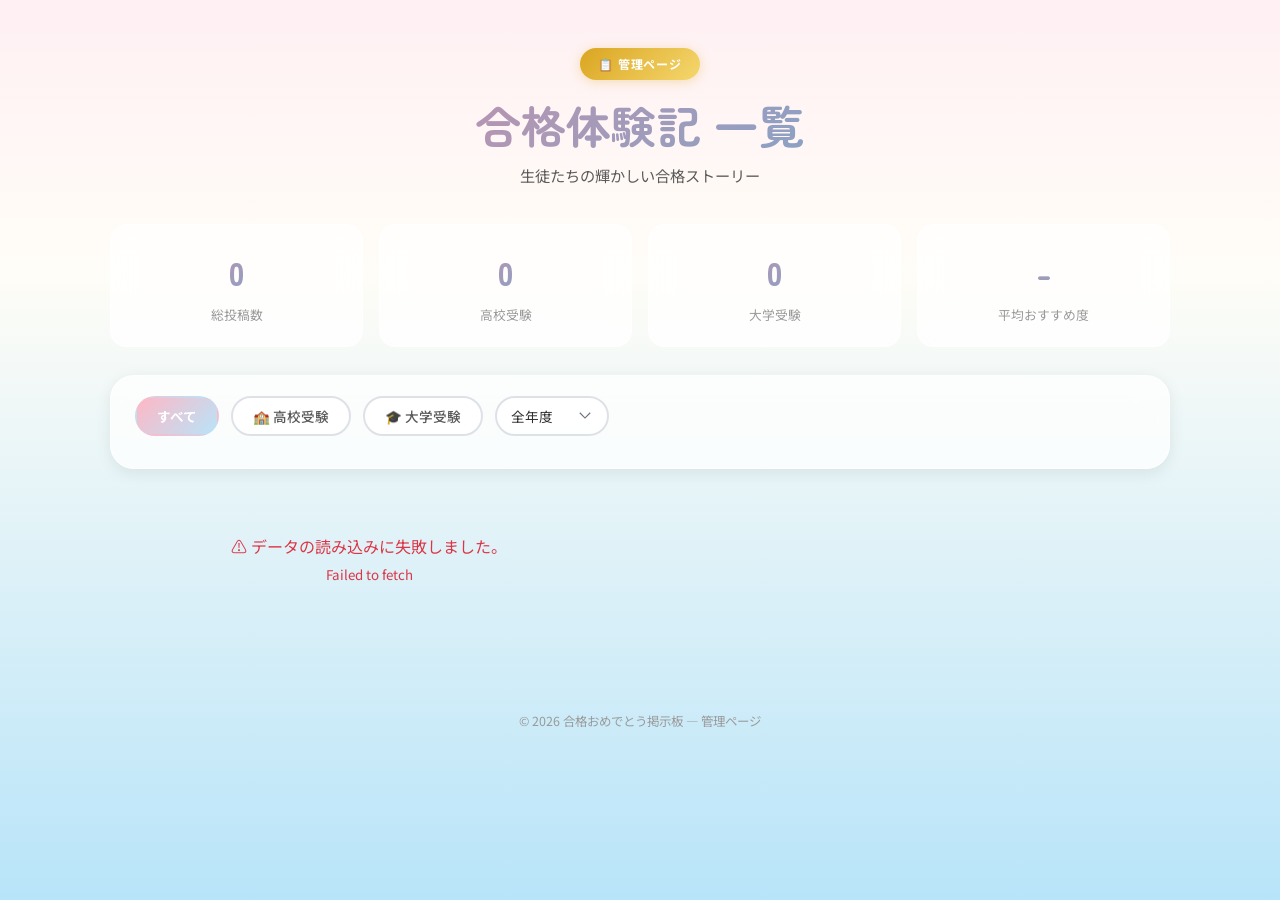
==== admin.html @ 75e35001 "Add files via upload" ====
<!DOCTYPE html>
<html lang="ja">
<head>
  <meta charset="UTF-8">
  <meta name="viewport" content="width=device-width, initial-scale=1.0">
  <title>投稿一覧 | 合格おめでとう掲示板 — 管理ページ</title>
  <meta name="description" content="合格体験記の投稿を一覧表示・管理するページです。">
  <link rel="stylesheet" href="style.css">
</head>
<body>

  <!-- 桜の花びらアニメーション -->
  <div class="sakura-container" id="sakuraContainer"></div>

  <!-- ヘッダー -->
  <header class="page-header fade-in">
    <div class="page-header__badge">📋 管理ページ</div>
    <h1 class="page-header__title">合格体験記 一覧</h1>
    <p class="page-header__subtitle">生徒たちの輝かしい合格ストーリー</p>
  </header>

  <!-- メインコンテンツ -->
  <main class="main-container main-container--wide">

    <!-- 統計カード -->
    <div class="admin-stats fade-in" id="statsSection">
      <div class="stat-card">
        <div class="stat-card__value" id="totalCount">0</div>
        <div class="stat-card__label">総投稿数</div>
      </div>
      <div class="stat-card">
        <div class="stat-card__value" id="highschoolCount">0</div>
        <div class="stat-card__label">高校受験</div>
      </div>
      <div class="stat-card">
        <div class="stat-card__value" id="universityCount">0</div>
        <div class="stat-card__label">大学受験</div>
      </div>
      <div class="stat-card">
        <div class="stat-card__value" id="avgRating">-</div>
        <div class="stat-card__label">平均おすすめ度</div>
      </div>
    </div>

    <!-- フィルター -->
    <div class="glass-card fade-in" style="padding: 20px 24px; margin-bottom: 24px;">
      <div class="admin-toolbar">
        <button class="filter-btn active" data-filter="all">すべて</button>
        <button class="filter-btn" data-filter="highschool">🏫 高校受験</button>
        <button class="filter-btn" data-filter="university">🎓 大学受験</button>
        <select class="form-select" id="yearFilter" style="width: auto; padding: 8px 36px 8px 14px; font-size: 0.85rem; border-radius: 100px;">
          <option value="all">全年度</option>
          <option value="2026">2026年度</option>
          <option value="2025">2025年度</option>
          <option value="2024">2024年度</option>
        </select>
      </div>
    </div>

    <!-- 投稿カード一覧 -->
    <div class="stories-grid" id="storiesGrid">
      <!-- JS で動的に生成 -->
    </div>

    <!-- 空の状態 -->
    <div class="empty-state" id="emptyState" style="display: none;">
      <div class="empty-state__icon">🌸</div>
      <p class="empty-state__text">
        まだ投稿がありません。<br>
        生徒たちの合格体験記を待ちましょう！
      </p>
    </div>

  </main>

  <!-- 削除確認ダイアログ -->
  <div class="confirm-overlay" id="confirmOverlay">
    <div class="confirm-box">
      <p class="confirm-box__text">この投稿を削除しますか？<br>この操作は元に戻せません。</p>
      <div class="confirm-box__actions">
        <button class="btn-confirm-cancel" id="confirmCancel">キャンセル</button>
        <button class="btn-confirm-ok" id="confirmOk">削除する</button>
      </div>
    </div>
  </div>

  <footer class="page-footer">
    <p>© 2026 合格おめでとう掲示板 — 管理ページ</p>
  </footer>

  <script src="admin.js"></script>
</body>
</html>
---- style.css ----
/* ============================================
   合格体験記 投稿掲示板 — 共通デザインシステム
   テーマ: 春の門出（桜・青空・祝福）
   ============================================ */

@import url('https://fonts.googleapis.com/css2?family=Noto+Sans+JP:wght@300;400;500;700;900&family=Zen+Maru+Gothic:wght@400;500;700&display=swap');

/* --- CSS Variables --- */
:root {
  --pink-soft: #FFB7C5;
  --pink-pale: #FADADD;
  --pink-deep: #E8879C;
  --sakura: #FFF0F3;
  --cream: #FFFDF7;
  --sky-blue: #87CEEB;
  --sky-light: #B8E4F9;
  --sky-deep: #5AAFDA;
  --green-fresh: #A8D8A8;
  --gold: #DAA520;
  --gold-light: #F5D76E;
  --white: #FFFFFF;
  --gray-100: #F8F9FA;
  --gray-200: #E9ECEF;
  --gray-300: #DEE2E6;
  --gray-400: #CED4DA;
  --gray-500: #ADB5BD;
  --gray-600: #6C757D;
  --gray-700: #495057;
  --gray-800: #343A40;
  --text-primary: #2D2D2D;
  --text-secondary: #5A5A5A;
  --text-muted: #9A9A9A;

  --font-main: 'Noto Sans JP', sans-serif;
  --font-display: 'Zen Maru Gothic', sans-serif;

  --radius-sm: 8px;
  --radius-md: 16px;
  --radius-lg: 24px;
  --radius-xl: 32px;

  --shadow-sm: 0 2px 8px rgba(0, 0, 0, 0.06);
  --shadow-md: 0 4px 16px rgba(0, 0, 0, 0.08);
  --shadow-lg: 0 8px 32px rgba(0, 0, 0, 0.12);
  --shadow-glow: 0 0 20px rgba(255, 183, 197, 0.3);

  --transition-fast: 200ms ease;
  --transition-normal: 350ms ease;
  --transition-slow: 600ms ease;
}

/* --- Global Reset --- */
*, *::before, *::after {
  margin: 0;
  padding: 0;
  box-sizing: border-box;
}

html {
  scroll-behavior: smooth;
}

body {
  font-family: var(--font-main);
  color: var(--text-primary);
  line-height: 1.7;
  min-height: 100vh;
  overflow-x: hidden;
  background: linear-gradient(180deg, var(--sakura) 0%, var(--cream) 30%, var(--sky-light) 100%);
}

/* --- Sakura Petals Animation --- */
.sakura-container {
  position: fixed;
  top: 0;
  left: 0;
  width: 100%;
  height: 100%;
  pointer-events: none;
  z-index: 0;
  overflow: hidden;
}

.petal {
  position: absolute;
  top: -40px;
  width: 12px;
  height: 12px;
  background: var(--pink-soft);
  border-radius: 50% 0 50% 50%;
  opacity: 0.7;
  animation: fall linear infinite;
  filter: blur(0.5px);
}

.petal:nth-child(odd) {
  background: var(--pink-pale);
  width: 10px;
  height: 10px;
}

.petal:nth-child(3n) {
  background: var(--white);
  opacity: 0.5;
  width: 8px;
  height: 8px;
}

@keyframes fall {
  0% {
    transform: translateX(0) rotate(0deg) scale(1);
    opacity: 0.7;
  }
  25% {
    transform: translateX(30px) rotate(90deg) scale(0.9);
  }
  50% {
    transform: translateX(-20px) rotate(180deg) scale(1.1);
  }
  75% {
    transform: translateX(40px) rotate(270deg) scale(0.95);
  }
  100% {
    transform: translateX(10px) rotate(360deg) scale(1);
    opacity: 0;
    top: 105vh;
  }
}

/* --- Page Header --- */
.page-header {
  position: relative;
  text-align: center;
  padding: 48px 24px 36px;
  z-index: 1;
}

.page-header__badge {
  display: inline-flex;
  align-items: center;
  gap: 6px;
  background: linear-gradient(135deg, var(--gold), var(--gold-light));
  color: var(--white);
  font-size: 0.75rem;
  font-weight: 700;
  padding: 6px 18px;
  border-radius: 100px;
  letter-spacing: 0.08em;
  margin-bottom: 16px;
  box-shadow: 0 2px 12px rgba(218, 165, 32, 0.3);
  text-transform: uppercase;
}

.page-header__title {
  font-family: var(--font-display);
  font-size: clamp(1.8rem, 5vw, 2.8rem);
  font-weight: 700;
  background: linear-gradient(135deg, var(--pink-deep), var(--sky-deep));
  -webkit-background-clip: text;
  -webkit-text-fill-color: transparent;
  background-clip: text;
  margin-bottom: 8px;
  line-height: 1.3;
}

.page-header__subtitle {
  font-size: 0.95rem;
  color: var(--text-secondary);
  font-weight: 400;
}

/* --- Main Container --- */
.main-container {
  position: relative;
  z-index: 1;
  max-width: 720px;
  margin: 0 auto;
  padding: 0 20px 60px;
}

.main-container--wide {
  max-width: 1100px;
}

/* --- Glass Card --- */
.glass-card {
  background: rgba(255, 255, 255, 0.75);
  backdrop-filter: blur(16px);
  -webkit-backdrop-filter: blur(16px);
  border: 1px solid rgba(255, 255, 255, 0.6);
  border-radius: var(--radius-lg);
  padding: 36px 32px;
  box-shadow: var(--shadow-md);
  transition: box-shadow var(--transition-normal);
}

.glass-card:hover {
  box-shadow: var(--shadow-lg);
}

/* --- Director Message --- */
.director-message {
  margin-bottom: 28px;
  padding: 32px 28px;
  position: relative;
  overflow: hidden;
}

.director-message::before {
  content: '';
  position: absolute;
  top: 0;
  left: 0;
  width: 100%;
  height: 3px;
  background: linear-gradient(90deg, var(--pink-soft), var(--gold-light), var(--sky-light));
}

.director-message__inner {
  display: flex;
  gap: 24px;
  align-items: flex-start;
}

.director-message__avatar {
  flex-shrink: 0;
  width: 100px;
  height: 100px;
  border-radius: var(--radius-md);
  overflow: hidden;
  box-shadow: var(--shadow-sm);
  border: 3px solid rgba(255, 255, 255, 0.8);
}

.director-message__avatar img {
  width: 100%;
  height: 100%;
  object-fit: cover;
}

.director-message__content {
  flex: 1;
  min-width: 0;
}

.director-message__label {
  font-family: var(--font-display);
  font-weight: 700;
  font-size: 0.85rem;
  color: var(--pink-deep);
  margin-bottom: 12px;
  letter-spacing: 0.04em;
}

.director-message__text {
  font-family: var(--font-display);
  font-size: 0.88rem;
  color: var(--text-secondary);
  line-height: 2;
}

.director-message__text p {
  margin-bottom: 6px;
}

.director-message__text p:last-child {
  margin-bottom: 0;
}

.director-message__text strong {
  color: var(--text-primary);
  font-weight: 700;
}

@media (max-width: 520px) {
  .director-message__inner {
    flex-direction: column;
    align-items: center;
    text-align: center;
  }

  .director-message__avatar {
    width: 80px;
    height: 80px;
  }
}

/* --- Form Elements --- */
.form-group {
  margin-bottom: 28px;
}

.form-label {
  display: flex;
  align-items: center;
  gap: 8px;
  font-family: var(--font-display);
  font-weight: 500;
  font-size: 0.95rem;
  color: var(--text-primary);
  margin-bottom: 8px;
}

.form-label__icon {
  font-size: 1.1rem;
}

.form-label__required {
  font-size: 0.7rem;
  color: var(--white);
  background: var(--pink-deep);
  padding: 2px 8px;
  border-radius: 100px;
  font-weight: 700;
}

.form-label__optional {
  font-size: 0.7rem;
  color: var(--text-muted);
  background: var(--gray-200);
  padding: 2px 8px;
  border-radius: 100px;
  font-weight: 500;
}

.form-input,
.form-select,
.form-textarea {
  width: 100%;
  font-family: var(--font-main);
  font-size: 0.95rem;
  color: var(--text-primary);
  background: rgba(255, 255, 255, 0.8);
  border: 2px solid var(--gray-300);
  border-radius: var(--radius-md);
  padding: 14px 18px;
  transition: all var(--transition-fast);
  outline: none;
}

.form-input:focus,
.form-select:focus,
.form-textarea:focus {
  border-color: var(--pink-soft);
  background: var(--white);
  box-shadow: 0 0 0 4px rgba(255, 183, 197, 0.2);
}

.form-input::placeholder,
.form-textarea::placeholder {
  color: var(--gray-400);
  font-size: 0.88rem;
}

.form-textarea {
  resize: vertical;
  min-height: 120px;
  line-height: 1.8;
}

.form-select {
  appearance: none;
  background-image: url("data:image/svg+xml,%3Csvg xmlns='http://www.w3.org/2000/svg' width='12' height='12' viewBox='0 0 12 12'%3E%3Cpath fill='%236C757D' d='M6 8.825L0.375 3.2l.85-.85L6 7.125l4.775-4.775.85.85z'/%3E%3C/svg%3E");
  background-repeat: no-repeat;
  background-position: right 16px center;
  padding-right: 40px;
  cursor: pointer;
}

/* --- Inline Group (2 cols) --- */
.form-row {
  display: grid;
  grid-template-columns: 1fr 1fr;
  gap: 16px;
}

@media (max-width: 520px) {
  .form-row {
    grid-template-columns: 1fr;
  }
}

/* --- Star Rating --- */
.star-rating {
  display: flex;
  gap: 6px;
  flex-direction: row-reverse;
  justify-content: flex-end;
}

.star-rating input {
  display: none;
}

.star-rating label {
  font-size: 2rem;
  color: var(--gray-300);
  cursor: pointer;
  transition: all var(--transition-fast);
  user-select: none;
}

.star-rating label::before {
  content: '★';
}

.star-rating input:checked ~ label,
.star-rating label:hover,
.star-rating label:hover ~ label {
  color: var(--gold);
  text-shadow: 0 0 8px rgba(218, 165, 32, 0.4);
  transform: scale(1.15);
}

/* --- Section Divider --- */
.section-divider {
  display: flex;
  align-items: center;
  gap: 14px;
  margin: 36px 0 28px;
}

.section-divider__line {
  flex: 1;
  height: 1px;
  background: linear-gradient(90deg, transparent, var(--pink-soft), transparent);
}

.section-divider__icon {
  font-size: 1.2rem;
}

/* --- Submit Button --- */
.btn-submit {
  display: flex;
  align-items: center;
  justify-content: center;
  gap: 10px;
  width: 100%;
  padding: 18px 32px;
  font-family: var(--font-display);
  font-size: 1.1rem;
  font-weight: 700;
  color: var(--white);
  background: linear-gradient(135deg, var(--pink-deep), var(--sky-deep));
  border: none;
  border-radius: var(--radius-md);
  cursor: pointer;
  transition: all var(--transition-normal);
  box-shadow: 0 4px 16px rgba(232, 135, 156, 0.4);
  position: relative;
  overflow: hidden;
}

.btn-submit::before {
  content: '';
  position: absolute;
  top: 0;
  left: -100%;
  width: 100%;
  height: 100%;
  background: linear-gradient(90deg, transparent, rgba(255,255,255,0.2), transparent);
  transition: left 0.5s;
}

.btn-submit:hover {
  transform: translateY(-2px);
  box-shadow: 0 6px 24px rgba(232, 135, 156, 0.5);
}

.btn-submit:hover::before {
  left: 100%;
}

.btn-submit:active {
  transform: translateY(0);
}

/* --- Modal Overlay --- */
.modal-overlay {
  position: fixed;
  top: 0;
  left: 0;
  width: 100%;
  height: 100%;
  background: rgba(0, 0, 0, 0.4);
  backdrop-filter: blur(6px);
  display: flex;
  align-items: center;
  justify-content: center;
  z-index: 1000;
  opacity: 0;
  pointer-events: none;
  transition: opacity var(--transition-normal);
}

.modal-overlay.active {
  opacity: 1;
  pointer-events: all;
}

.modal-content {
  background: var(--white);
  border-radius: var(--radius-xl);
  padding: 48px 40px;
  text-align: center;
  max-width: 420px;
  width: 90%;
  transform: scale(0.85) translateY(20px);
  transition: transform var(--transition-normal);
  box-shadow: var(--shadow-lg);
}

.modal-overlay.active .modal-content {
  transform: scale(1) translateY(0);
}

.modal-content__emoji {
  font-size: 4rem;
  margin-bottom: 16px;
  animation: bounce 0.6s ease infinite alternate;
}

@keyframes bounce {
  from { transform: translateY(0); }
  to { transform: translateY(-8px); }
}

.modal-content__title {
  font-family: var(--font-display);
  font-size: 1.5rem;
  font-weight: 700;
  color: var(--text-primary);
  margin-bottom: 8px;
}

.modal-content__text {
  font-size: 0.9rem;
  color: var(--text-secondary);
  margin-bottom: 28px;
  line-height: 1.7;
}

.btn-modal-close {
  display: inline-flex;
  align-items: center;
  gap: 6px;
  padding: 12px 36px;
  background: linear-gradient(135deg, var(--pink-soft), var(--sky-light));
  color: var(--text-primary);
  font-family: var(--font-display);
  font-weight: 700;
  font-size: 0.95rem;
  border: none;
  border-radius: var(--radius-md);
  cursor: pointer;
  transition: all var(--transition-fast);
}

.btn-modal-close:hover {
  transform: translateY(-1px);
  box-shadow: var(--shadow-md);
}

/* --- Admin: Story Card --- */
.stories-grid {
  display: grid;
  grid-template-columns: repeat(auto-fill, minmax(340px, 1fr));
  gap: 24px;
  margin-top: 24px;
}

@media (max-width: 520px) {
  .stories-grid {
    grid-template-columns: 1fr;
  }
}

.story-card {
  background: rgba(255, 255, 255, 0.8);
  backdrop-filter: blur(12px);
  border: 1px solid rgba(255, 255, 255, 0.6);
  border-radius: var(--radius-lg);
  padding: 28px 24px;
  box-shadow: var(--shadow-sm);
  transition: all var(--transition-normal);
  position: relative;
  overflow: hidden;
}

.story-card::before {
  content: '';
  position: absolute;
  top: 0;
  left: 0;
  width: 100%;
  height: 4px;
  background: linear-gradient(90deg, var(--pink-soft), var(--sky-blue), var(--green-fresh));
}

.story-card:hover {
  transform: translateY(-4px);
  box-shadow: var(--shadow-lg);
}

.story-card__header {
  display: flex;
  align-items: center;
  gap: 14px;
  margin-bottom: 20px;
}

.story-card__avatar {
  width: 52px;
  height: 52px;
  border-radius: 50%;
  background: linear-gradient(135deg, var(--pink-soft), var(--sky-light));
  display: flex;
  align-items: center;
  justify-content: center;
  font-family: var(--font-display);
  font-weight: 700;
  font-size: 1.1rem;
  color: var(--white);
  flex-shrink: 0;
}

.story-card__avatar img {
  width: 100%;
  height: 100%;
  border-radius: 50%;
  object-fit: cover;
}

.story-card__meta {
  flex: 1;
}

.story-card__school {
  font-family: var(--font-display);
  font-weight: 700;
  font-size: 1.05rem;
  color: var(--text-primary);
}

.story-card__tags {
  display: flex;
  gap: 6px;
  margin-top: 4px;
  flex-wrap: wrap;
}

.story-card__tag {
  font-size: 0.7rem;
  padding: 3px 10px;
  border-radius: 100px;
  font-weight: 500;
}

.story-card__tag--highschool {
  background: rgba(168, 216, 168, 0.3);
  color: #4a8a4a;
}

.story-card__tag--university {
  background: rgba(135, 206, 235, 0.3);
  color: #3a7ab5;
}

.story-card__tag--year {
  background: rgba(218, 165, 32, 0.15);
  color: #b8860b;
}

.story-card__stars {
  color: var(--gold);
  font-size: 0.85rem;
  letter-spacing: 2px;
}

.story-card__section {
  margin-bottom: 16px;
}

.story-card__section-title {
  font-size: 0.75rem;
  font-weight: 700;
  color: var(--pink-deep);
  text-transform: uppercase;
  letter-spacing: 0.06em;
  margin-bottom: 4px;
  display: flex;
  align-items: center;
  gap: 6px;
}

.story-card__section-text {
  font-size: 0.88rem;
  color: var(--text-secondary);
  line-height: 1.7;
}

.story-card__parent {
  background: rgba(255, 240, 243, 0.5);
  border-left: 3px solid var(--pink-soft);
  padding: 12px 16px;
  border-radius: 0 var(--radius-sm) var(--radius-sm) 0;
  margin-top: 12px;
}

.story-card__parent-label {
  font-size: 0.7rem;
  font-weight: 700;
  color: var(--pink-deep);
  margin-bottom: 4px;
}

.story-card__parent-text {
  font-size: 0.85rem;
  color: var(--text-secondary);
  line-height: 1.6;
}

.story-card__delete {
  position: absolute;
  top: 16px;
  right: 16px;
  width: 32px;
  height: 32px;
  border-radius: 50%;
  border: none;
  background: rgba(220, 53, 69, 0.08);
  color: #dc3545;
  cursor: pointer;
  font-size: 0.85rem;
  display: flex;
  align-items: center;
  justify-content: center;
  transition: all var(--transition-fast);
  opacity: 0;
}

.story-card:hover .story-card__delete {
  opacity: 1;
}

.story-card__delete:hover {
  background: rgba(220, 53, 69, 0.15);
  transform: scale(1.1);
}

/* --- Admin Filters --- */
.admin-toolbar {
  display: flex;
  align-items: center;
  gap: 12px;
  flex-wrap: wrap;
  margin-bottom: 12px;
}

.filter-btn {
  padding: 8px 20px;
  font-family: var(--font-main);
  font-size: 0.85rem;
  font-weight: 500;
  border: 2px solid var(--gray-300);
  border-radius: 100px;
  background: var(--white);
  color: var(--text-secondary);
  cursor: pointer;
  transition: all var(--transition-fast);
}

.filter-btn:hover {
  border-color: var(--pink-soft);
  color: var(--pink-deep);
}

.filter-btn.active {
  background: linear-gradient(135deg, var(--pink-soft), var(--sky-light));
  border-color: transparent;
  color: var(--white);
  font-weight: 700;
}

.admin-stats {
  display: grid;
  grid-template-columns: repeat(auto-fit, minmax(160px, 1fr));
  gap: 16px;
  margin-bottom: 28px;
}

.stat-card {
  background: rgba(255, 255, 255, 0.7);
  backdrop-filter: blur(12px);
  border-radius: var(--radius-md);
  padding: 20px;
  text-align: center;
  border: 1px solid rgba(255, 255, 255, 0.5);
}

.stat-card__value {
  font-family: var(--font-display);
  font-size: 2rem;
  font-weight: 900;
  background: linear-gradient(135deg, var(--pink-deep), var(--sky-deep));
  -webkit-background-clip: text;
  -webkit-text-fill-color: transparent;
  background-clip: text;
}

.stat-card__label {
  font-size: 0.8rem;
  color: var(--text-muted);
  margin-top: 4px;
}

/* --- Empty State --- */
.empty-state {
  text-align: center;
  padding: 60px 20px;
  color: var(--text-muted);
}

.empty-state__icon {
  font-size: 3.5rem;
  margin-bottom: 16px;
}

.empty-state__text {
  font-size: 1rem;
  line-height: 1.7;
}

/* --- Footer --- */
.page-footer {
  text-align: center;
  padding: 24px;
  font-size: 0.78rem;
  color: var(--text-muted);
  position: relative;
  z-index: 1;
}

/* --- Confirm Dialog --- */
.confirm-overlay {
  position: fixed;
  top: 0;
  left: 0;
  width: 100%;
  height: 100%;
  background: rgba(0, 0, 0, 0.35);
  backdrop-filter: blur(4px);
  display: flex;
  align-items: center;
  justify-content: center;
  z-index: 2000;
  opacity: 0;
  pointer-events: none;
  transition: opacity var(--transition-fast);
}

.confirm-overlay.active {
  opacity: 1;
  pointer-events: all;
}

.confirm-box {
  background: var(--white);
  border-radius: var(--radius-lg);
  padding: 32px;
  max-width: 360px;
  width: 85%;
  text-align: center;
  box-shadow: var(--shadow-lg);
}

.confirm-box__text {
  font-size: 0.95rem;
  color: var(--text-primary);
  margin-bottom: 24px;
  line-height: 1.6;
}

.confirm-box__actions {
  display: flex;
  gap: 12px;
  justify-content: center;
}

.btn-confirm-cancel,
.btn-confirm-ok {
  padding: 10px 28px;
  font-family: var(--font-main);
  font-size: 0.9rem;
  font-weight: 600;
  border: none;
  border-radius: var(--radius-sm);
  cursor: pointer;
  transition: all var(--transition-fast);
}

.btn-confirm-cancel {
  background: var(--gray-200);
  color: var(--text-secondary);
}

.btn-confirm-cancel:hover {
  background: var(--gray-300);
}

.btn-confirm-ok {
  background: #dc3545;
  color: var(--white);
}

.btn-confirm-ok:hover {
  background: #c82333;
}

/* --- Utility --- */
.fade-in {
  animation: fadeInUp 0.6s ease both;
}

@keyframes fadeInUp {
  from {
    opacity: 0;
    transform: translateY(20px);
  }
  to {
    opacity: 1;
    transform: translateY(0);
  }
}

/* --- Responsive --- */
@media (max-width: 600px) {
  .glass-card {
    padding: 24px 18px;
    border-radius: var(--radius-md);
  }

  .page-header {
    padding: 32px 16px 24px;
  }

  .main-container {
    padding: 0 12px 40px;
  }

  .story-card {
    padding: 20px 16px;
  }
}
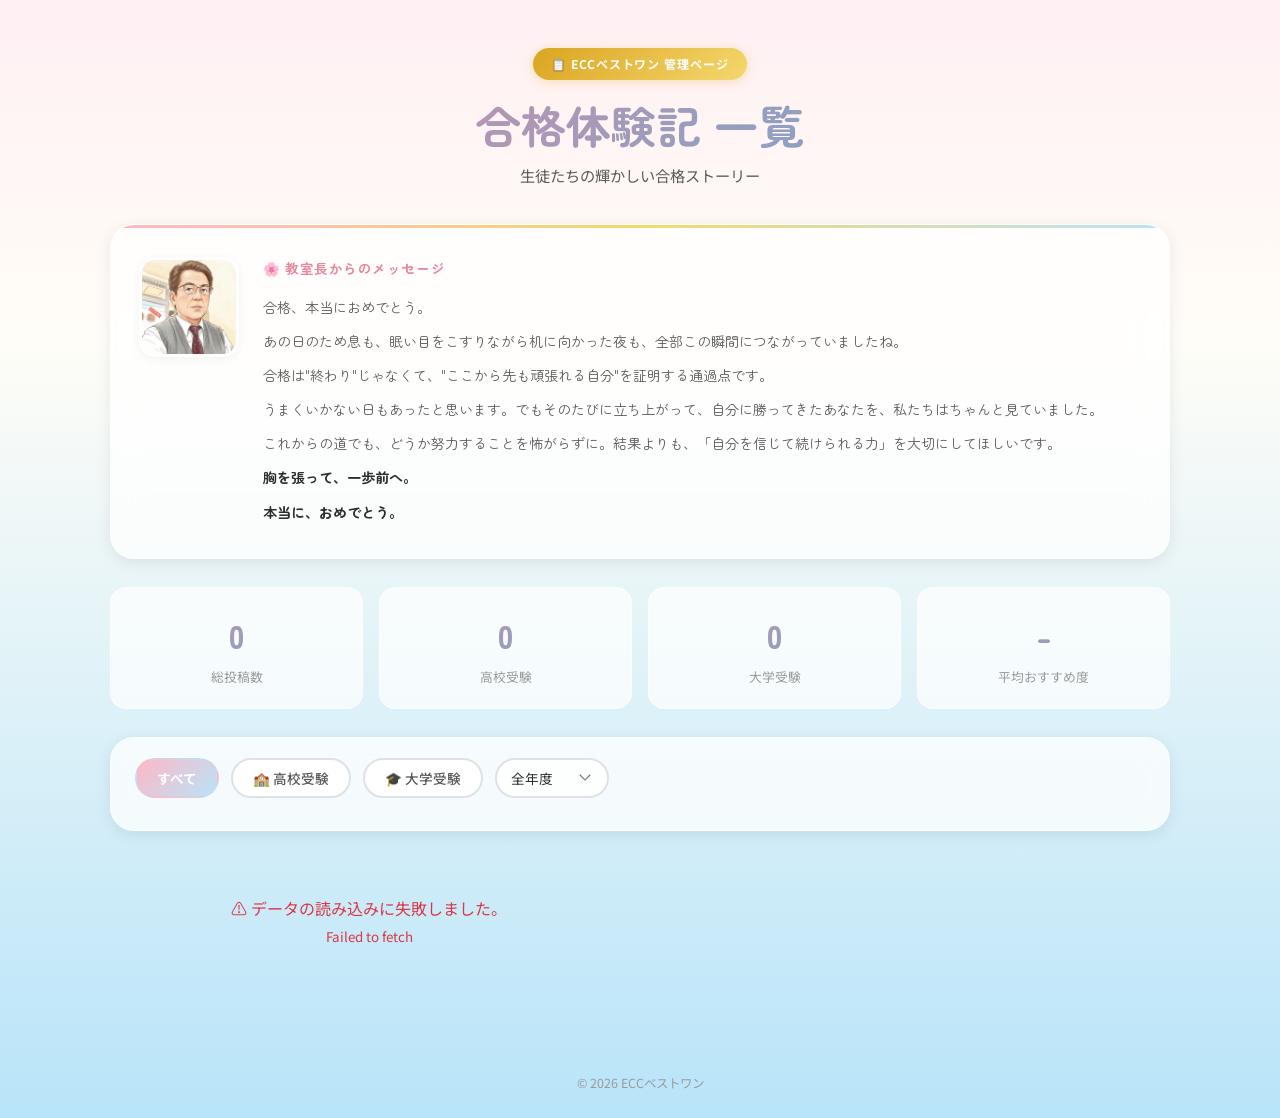
==== commit 62a997ed: "up" ====
--- a/admin.html
+++ b/admin.html
@@ -3,8 +3,8 @@
 <head>
   <meta charset="UTF-8">
   <meta name="viewport" content="width=device-width, initial-scale=1.0">
-  <title>投稿一覧 | 合格おめでとう掲示板 — 管理ページ</title>
-  <meta name="description" content="合格体験記の投稿を一覧表示・管理するページです。">
+  <title>投稿一覧 | ECCベストワン — 管理ページ</title>
+  <meta name="description" content="ECCベストワン 合格体験記の投稿を一覧表示・管理するページです。">
   <link rel="stylesheet" href="style.css">
 </head>
 <body>
@@ -14,13 +14,34 @@
 
   <!-- ヘッダー -->
   <header class="page-header fade-in">
-    <div class="page-header__badge">📋 管理ページ</div>
+    <div class="page-header__badge">📋 ECCベストワン 管理ページ</div>
     <h1 class="page-header__title">合格体験記 一覧</h1>
     <p class="page-header__subtitle">生徒たちの輝かしい合格ストーリー</p>
   </header>
 
   <!-- メインコンテンツ -->
   <main class="main-container main-container--wide">
+
+    <!-- 教室長からのメッセージ -->
+    <section class="director-message glass-card fade-in">
+      <div class="director-message__inner">
+        <div class="director-message__avatar">
+          <img src="director.webp" alt="教室長">
+        </div>
+        <div class="director-message__content">
+          <div class="director-message__label">🌸 教室長からのメッセージ</div>
+          <div class="director-message__text">
+            <p>合格、本当におめでとう。</p>
+            <p>あの日のため息も、眠い目をこすりながら机に向かった夜も、全部この瞬間につながっていましたね。</p>
+            <p>合格は"終わり"じゃなくて、"ここから先も頑張れる自分"を証明する通過点です。</p>
+            <p>うまくいかない日もあったと思います。でもそのたびに立ち上がって、自分に勝ってきたあなたを、私たちはちゃんと見ていました。</p>
+            <p>これからの道でも、どうか努力することを怖がらずに。結果よりも、「自分を信じて続けられる力」を大切にしてほしいです。</p>
+            <p><strong>胸を張って、一歩前へ。</strong></p>
+            <p><strong>本当に、おめでとう。</strong></p>
+          </div>
+        </div>
+      </div>
+    </section>
 
     <!-- 統計カード -->
     <div class="admin-stats fade-in" id="statsSection">
@@ -85,7 +106,7 @@
   </div>
 
   <footer class="page-footer">
-    <p>© 2026 合格おめでとう掲示板 — 管理ページ</p>
+    <p>© 2026 ECCベストワン</p>
   </footer>
 
   <script src="admin.js"></script>
--- a/style.css
+++ b/style.css
@@ -832,6 +832,34 @@
   line-height: 1.7;
 }
 
+/* --- Consent Notice --- */
+.consent-notice {
+  margin-bottom: 24px;
+  padding: 16px 20px;
+  background: rgba(255, 240, 243, 0.5);
+  border: 1px solid rgba(232, 135, 156, 0.2);
+  border-radius: var(--radius-md);
+}
+
+.consent-label {
+  display: flex;
+  align-items: flex-start;
+  gap: 10px;
+  cursor: pointer;
+  font-size: 0.82rem;
+  color: var(--text-secondary);
+  line-height: 1.6;
+}
+
+.consent-label input[type="checkbox"] {
+  margin-top: 4px;
+  flex-shrink: 0;
+  width: 18px;
+  height: 18px;
+  accent-color: var(--pink-deep);
+  cursor: pointer;
+}
+
 /* --- Footer --- */
 .page-footer {
   text-align: center;
